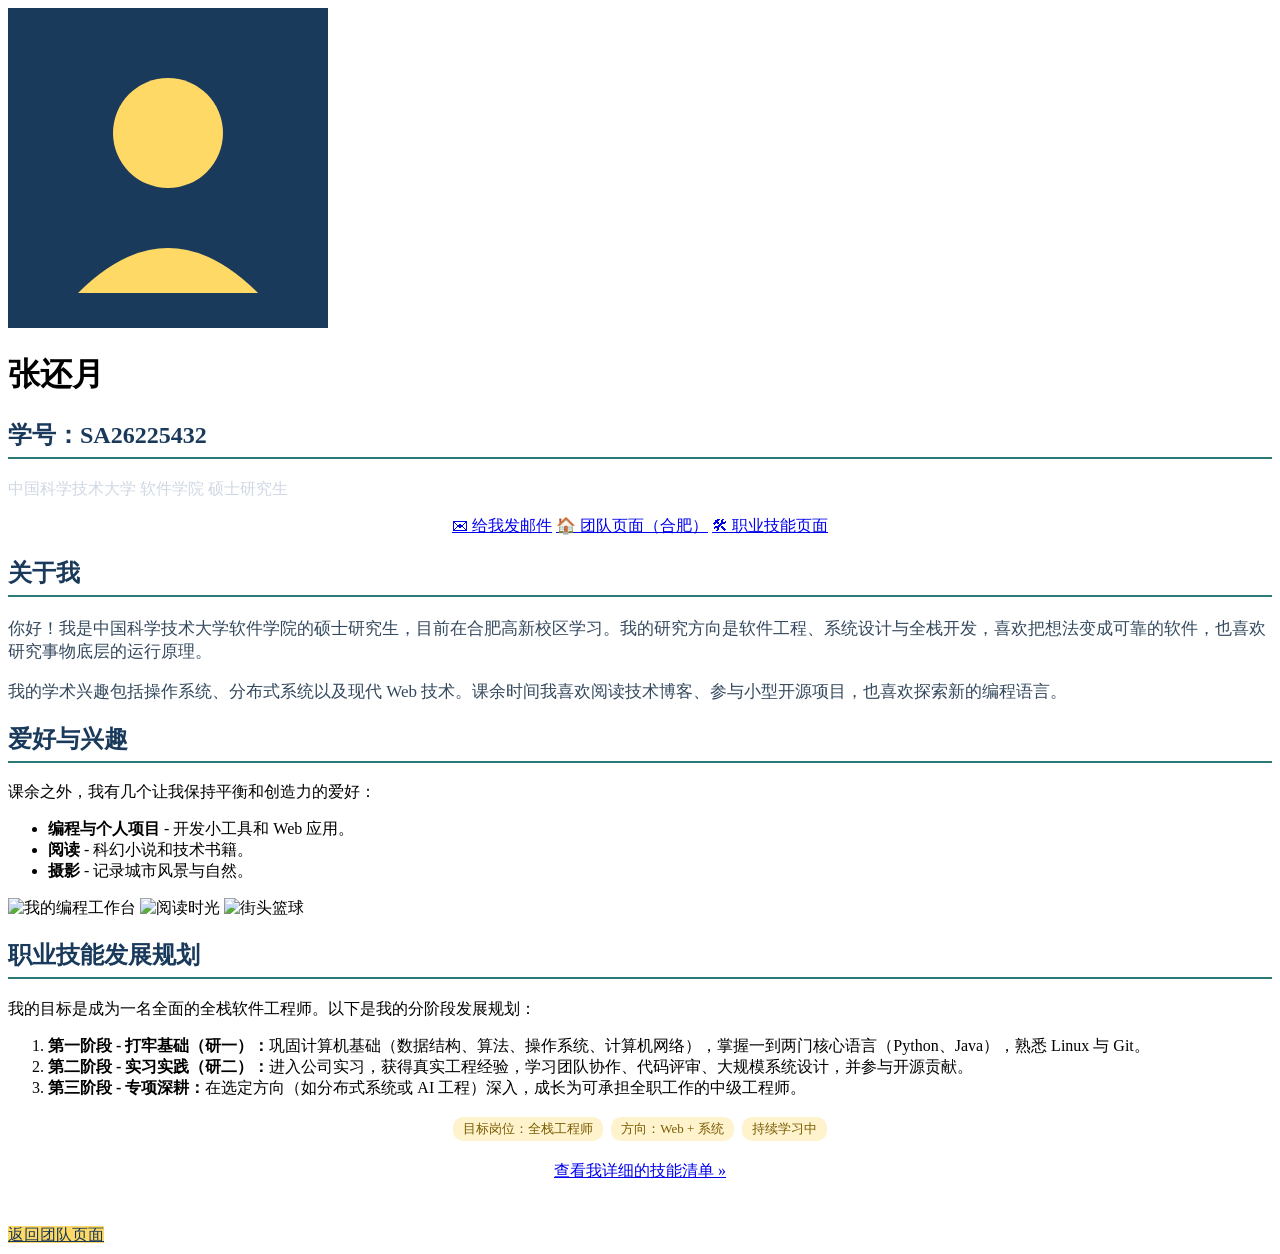
==== huanyue.html @ 5c73dcd3 "chore: personal info update" ====
<!DOCTYPE html>
<html lang="zh-CN">
<head>
<meta charset="UTF-8">
<meta name="viewport" content="width=device-width, initial-scale=1.0">
<title>我的主页 - 张还月</title>
<!-- 外部 CSS 样式表（必需） -->
<link rel="stylesheet" href="css/style.css">

<!-- 页面内嵌 <style> 标签 -->
<style>
    /* ID 选择器，用于设置字体样式 */
    #bio-text {
        font-family: "Microsoft YaHei", "PingFang SC", "Georgia", serif;
        font-size: 17px;
        color: #34495e;
    }

    /* 标题文本样式 */
    h2 {
        color: #1a3a5c;
        border-bottom: 2px solid #2b7a78;
        padding-bottom: 6px;
    }

    h3 {
        color: #2b7a78;
    }

    /* 上下文选择器：嵌套在另一个标签内的标签样式 */
    div.content p {
        line-height: 1.7;
        text-align: justify;
    }

    div.plan ol {
        background: #f4f8fb;
        padding: 18px 18px 18px 36px;
        border-radius: 8px;
        border-left: 4px solid #2b7a78;
    }

    /* 通用徽章类，在页面多个元素上重复使用 */
    .badge {
        display: inline-block;
        padding: 3px 10px;
        background: #fff3cd;
        color: #7a5c00;
        border-radius: 10px;
        font-size: 13px;
        margin: 2px;
    }
</style>
</head>
<body>

<header class="header">
    <!-- 本人照片占位：内联 SVG 剪影，提交前请替换为本人真实照片 -->
    <img src="data:image/svg+xml;utf8,<svg xmlns='http://www.w3.org/2000/svg' width='320' height='320'><rect width='320' height='320' fill='%231a3a5c'/><circle cx='160' cy='125' r='55' fill='%23ffd966'/><path d='M70 285 Q160 195 250 285 Z' fill='%23ffd966'/><circle cx='160' cy='125' r='55' fill='none' stroke='%23ffffff' stroke-width='0'/></svg>" alt="本人照片占位">
    <h1>张还月</h1>
    <h2>学号：SA26225432</h2>
    <p style="color:#cfd8e3; margin-top:8px;">中国科学技术大学 软件学院 硕士研究生</p>
</header>

<main>

    <!-- 超链接板块：电子邮箱 + 另外两个页面 -->
    <section class="card" style="text-align:center;">
        <a class="link" href="mailto:zhanghuanyue@mail.ustc.edu.cn">&#9993; 给我发邮件</a>
        <a class="link" href="index.html">&#127968; 团队页面（合肥）</a>
        <a class="link" href="huanyue_skills.html">&#128736; 职业技能页面</a>
    </section>

    <!-- 个人介绍 -->
    <section class="content">
        <h2>关于我</h2>
        <p id="bio-text">你好！我是中国科学技术大学软件学院的硕士研究生，目前在合肥高新校区学习。我的研究方向是软件工程、系统设计与全栈开发，喜欢把想法变成可靠的软件，也喜欢研究事物底层的运行原理。</p>
        <p id="bio-text">我的学术兴趣包括操作系统、分布式系统以及现代 Web 技术。课余时间我喜欢阅读技术博客、参与小型开源项目，也喜欢探索新的编程语言。</p>
    </section>

    <!-- 爱好与兴趣（含图片） -->
    <section class="content">
        <h2>爱好与兴趣</h2>
        <p>课余之外，我有几个让我保持平衡和创造力的爱好：</p>
        <ul>
            <li><strong>编程与个人项目</strong> - 开发小工具和 Web 应用。</li>
            <li><strong>阅读</strong> - 科幻小说和技术书籍。</li>
            <li><strong>摄影</strong> - 记录城市风景与自然。</li>
        </ul>

        <div class="gallery">
            <img src="https://upload.wikimedia.org/wikipedia/commons/thumb/e/ef/Programming_code.jpg/960px-Programming_code.jpg" alt="我的编程工作台">
            <img src="https://upload.wikimedia.org/wikipedia/commons/thumb/d/dc/Man_sitting_on_a_bench_reading_a_book%2C_Pal%C3%A1cio_das_Galveias%2C_Lisbon%2C_Portugal_julesvernex2.jpg/960px-Man_sitting_on_a_bench_reading_a_book%2C_Pal%C3%A1cio_das_Galveias%2C_Lisbon%2C_Portugal_julesvernex2.jpg" alt="阅读时光">
            <img src="https://upload.wikimedia.org/wikipedia/commons/thumb/6/66/Street_Basketball.JPG/960px-Street_Basketball.JPG" alt="街头篮球">
        </div>
    </section>

    <!-- 职业技能发展规划 -->
    <section class="content plan">
        <h2>职业技能发展规划</h2>
        <p>我的目标是成为一名全面的全栈软件工程师。以下是我的分阶段发展规划：</p>
        <ol>
            <li><strong>第一阶段 - 打牢基础（研一）：</strong>巩固计算机基础（数据结构、算法、操作系统、计算机网络），掌握一到两门核心语言（Python、Java），熟悉 Linux 与 Git。</li>
            <li><strong>第二阶段 - 实习实践（研二）：</strong>进入公司实习，获得真实工程经验，学习团队协作、代码评审、大规模系统设计，并参与开源贡献。</li>
            <li><strong>第三阶段 - 专项深耕：</strong>在选定方向（如分布式系统或 AI 工程）深入，成长为可承担全职工作的中级工程师。</li>
        </ol>

        <p style="text-align:center;">
            <span class="badge">目标岗位：全栈工程师</span>
            <span class="badge">方向：Web + 系统</span>
            <span class="badge">持续学习中</span>
        </p>

        <p style="text-align:center; margin-top:18px;">
            <a class="link" href="huanyue_skills.html">查看我详细的技能清单 &raquo;</a>
        </p>
    </section>

</main>

<footer>
    <p style="color:#ffffff; margin:0;">&copy; 2026 张还月 - 中国科学技术大学软件学院</p>
    <p style="margin:6px 0 0;"><a class="link" href="index.html" style="background:#ffd966; color:#1a3a5c; border-color:#ffd966;">返回团队页面</a></p>
</footer>

</body>
</html>
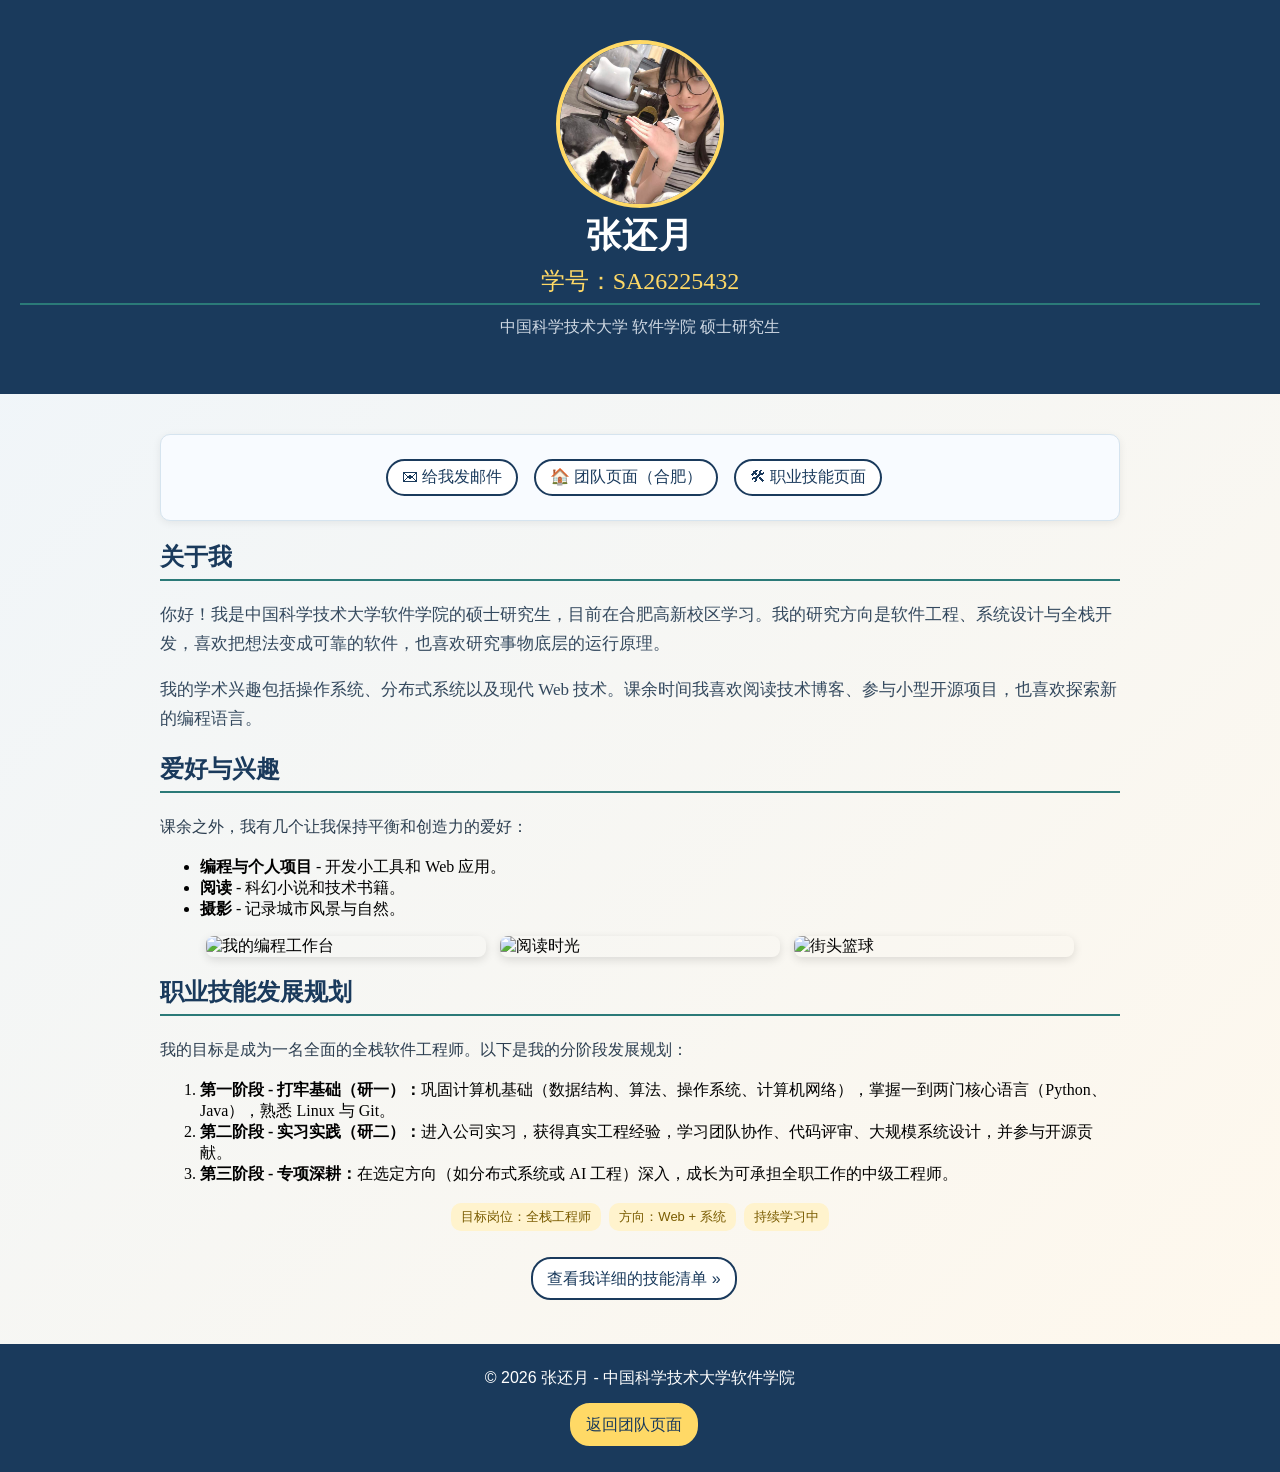
==== commit 83285ec2: "Update huanyue.html" ====
--- a/huanyue.html
+++ b/huanyue.html
@@ -55,8 +55,7 @@
 <body>
 
 <header class="header">
-    <!-- 本人照片占位：内联 SVG 剪影，提交前请替换为本人真实照片 -->
-    <img src="data:image/svg+xml;utf8,<svg xmlns='http://www.w3.org/2000/svg' width='320' height='320'><rect width='320' height='320' fill='%231a3a5c'/><circle cx='160' cy='125' r='55' fill='%23ffd966'/><path d='M70 285 Q160 195 250 285 Z' fill='%23ffd966'/><circle cx='160' cy='125' r='55' fill='none' stroke='%23ffffff' stroke-width='0'/></svg>" alt="本人照片占位">
+    <img src="images/zhy&dog.jpg" alt="本人照片占位">
     <h1>张还月</h1>
     <h2>学号：SA26225432</h2>
     <p style="color:#cfd8e3; margin-top:8px;">中国科学技术大学 软件学院 硕士研究生</p>
--- a/css/style.css
+++ b/css/style.css
@@ -0,0 +1,131 @@
+/* =========================================================
+   External stylesheet for the personal homepage (personal.html)
+   ========================================================= */
+
+/* Style formatting all <p> (paragraph) tags */
+p {
+    font-family: "Microsoft YaHei", "PingFang SC", "Segoe UI", Arial, sans-serif;
+    font-size: 16px;
+    line-height: 1.7;
+    color: #2c3e50;
+    margin-bottom: 14px;
+}
+
+/* Generic class definition - reused across multiple page elements */
+.card {
+    background: #f8fbff;
+    border: 1px solid #d6e4ef;
+    border-radius: 10px;
+    padding: 18px 22px;
+    margin: 16px 0;
+    box-shadow: 0 2px 8px rgba(0, 0, 0, 0.07);
+}
+
+/* Another generic class reused across the page */
+.tag {
+    display: inline-block;
+    padding: 4px 12px;
+    margin: 4px;
+    background: #e1f0e7;
+    color: #1e6b3a;
+    border-radius: 14px;
+    font-size: 13px;
+}
+
+/* Tag-specific class: a class that is itself tied to a tag name,
+   e.g. styling headings within the .header block */
+.header h1 {
+    color: #ffffff;
+    font-family: "Microsoft YaHei", "PingFang SC", "Segoe UI", Arial, sans-serif;
+    font-size: 2.2em;
+    margin: 0;
+    letter-spacing: 1px;
+}
+
+.header h2 {
+    color: #ffd966;
+    font-weight: 400;
+    margin: 6px 0 0;
+}
+
+/* Class for <a> tags with a hover effect */
+.link {
+    display: inline-block;
+    margin: 6px 12px 6px 0;
+    padding: 6px 14px;
+    color: #1a3a5c;
+    text-decoration: none;
+    border: 2px solid #1a3a5c;
+    border-radius: 20px;
+    background: #ffffff;
+    transition: all 0.2s ease;
+}
+
+.link:hover {
+    background: #1a3a5c;
+    color: #ffd966;
+    border-color: #1a3a5c;
+    transform: translateY(-2px);
+}
+
+/* General layout */
+body {
+    margin: 0;
+    padding: 0;
+    background: linear-gradient(135deg, #eef5fb 0%, #fff8ec 100%);
+}
+
+.header {
+    text-align: center;
+    padding: 40px 20px;
+    background: #1a3a5c;
+    color: #ffffff;
+}
+
+.header img {
+    width: 160px;
+    height: 160px;
+    border-radius: 50%;
+    border: 4px solid #ffd966;
+    object-fit: cover;
+}
+
+main {
+    max-width: 960px;
+    margin: 0 auto;
+    padding: 24px;
+}
+
+.gallery {
+    display: flex;
+    flex-wrap: wrap;
+    gap: 14px;
+    justify-content: center;
+}
+
+.gallery img {
+    width: 100%;
+    max-width: 280px;
+    border-radius: 8px;
+    box-shadow: 0 3px 10px rgba(0, 0, 0, 0.12);
+}
+
+footer {
+    text-align: center;
+    padding: 20px;
+    background: #1a3a5c;
+    color: #ffffff;
+}
+
+/* Responsive design */
+@media (max-width: 768px) {
+    .header img { width: 120px; height: 120px; }
+    .header h1 { font-size: 1.6em; }
+    main { padding: 14px; }
+    .gallery img { max-width: 100%; }
+}
+
+@media (max-width: 480px) {
+    .header { padding: 24px 12px; }
+    .link { display: block; text-align: center; }
+}
